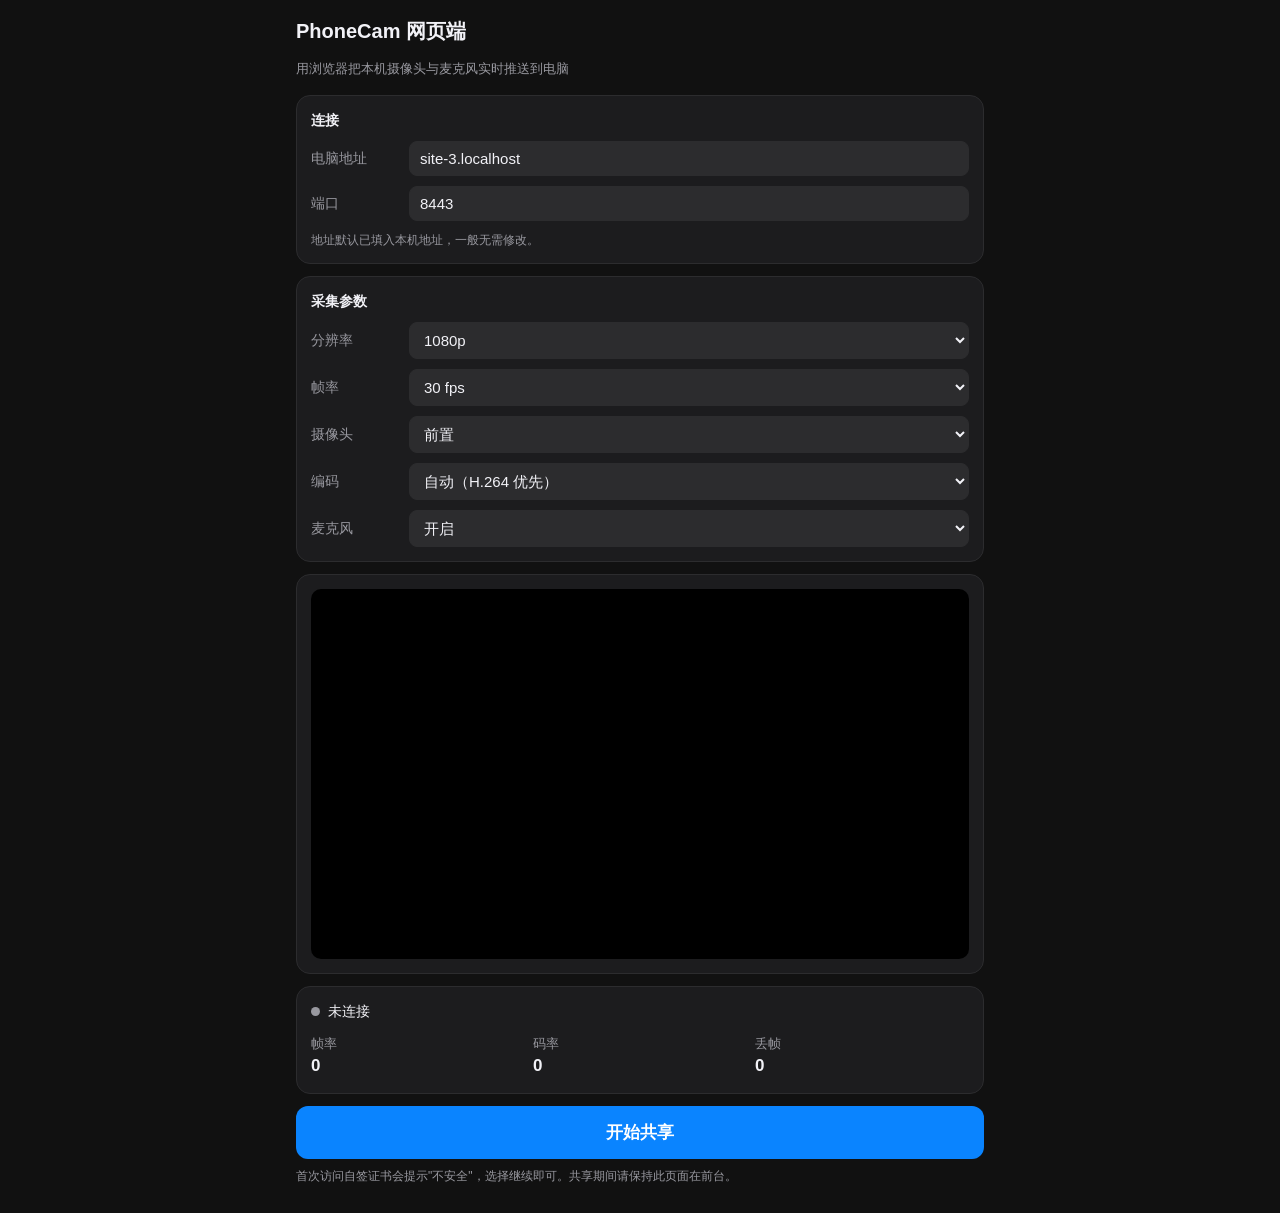
==== desktop/src/web/static/index.html @ fc671917 "fix(desktop+ios): 修复 7 项实际问题，并新增网页 HTTPS 传输模式 修复： - 启动局域网自动发现服务：此前 DiscoveryService 只在 __init__ 声明为 " ====
<!DOCTYPE html>
<html lang="zh-CN">
<head>
<meta charset="utf-8">
<meta name="viewport" content="width=device-width, initial-scale=1, maximum-scale=1, user-scalable=no">
<meta name="theme-color" content="#111111">
<title>PhoneCam 网页端</title>
<style>
  :root {
    --bg: #111111;
    --card: #1c1c1e;
    --border: #2c2c2e;
    --text: #f2f2f7;
    --muted: #98989f;
    --accent: #0a84ff;
    --danger: #ff453a;
    --ok: #30d158;
  }
  * { box-sizing: border-box; -webkit-tap-highlight-color: transparent; }
  body {
    margin: 0; padding: 16px; background: var(--bg); color: var(--text);
    font: 15px/1.5 -apple-system, BlinkMacSystemFont, "Segoe UI", "PingFang SC",
          "Microsoft YaHei", sans-serif;
    max-width: 720px; margin-inline: auto;
  }
  h1 { font-size: 20px; margin: 0 0 4px; font-weight: 600; }
  .sub { color: var(--muted); font-size: 13px; margin-bottom: 16px; }
  .card {
    background: var(--card); border: 1px solid var(--border);
    border-radius: 14px; padding: 14px; margin-bottom: 12px;
  }
  .card h2 {
    font-size: 14px; margin: 0 0 10px; font-weight: 600;
    display: flex; align-items: center; gap: 6px;
  }
  .row { display: flex; align-items: center; gap: 10px; margin-bottom: 10px; }
  .row:last-child { margin-bottom: 0; }
  .row label { flex: 0 0 88px; color: var(--muted); font-size: 14px; }
  select, input {
    flex: 1; background: #2c2c2e; color: var(--text);
    border: 1px solid var(--border); border-radius: 8px;
    padding: 8px 10px; font-size: 15px; min-width: 0;
  }
  video {
    width: 100%; border-radius: 10px; background: #000; display: block;
    aspect-ratio: 16 / 9; object-fit: contain;
  }
  button {
    width: 100%; padding: 15px; border: none; border-radius: 12px;
    font-size: 17px; font-weight: 600; color: #fff; background: var(--accent);
  }
  button.stop { background: var(--danger); }
  button:disabled { opacity: .45; }
  .status { display: flex; align-items: center; gap: 8px; font-size: 14px; }
  .dot { width: 9px; height: 9px; border-radius: 50%; background: var(--muted); flex: none; }
  .dot.on { background: var(--ok); }
  .dot.err { background: var(--danger); }
  .stats {
    display: grid; grid-template-columns: repeat(3, 1fr); gap: 8px;
    font-size: 13px; color: var(--muted);
  }
  .stats b { display: block; color: var(--text); font-size: 17px; font-weight: 600;
             font-variant-numeric: tabular-nums; }
  .hint { font-size: 12px; color: var(--muted); margin-top: 8px; }
  .warn {
    background: rgba(255,159,10,.12); border: 1px solid rgba(255,159,10,.35);
    color: #ffd60a; border-radius: 10px; padding: 10px; font-size: 13px;
  }
</style>
</head>
<body>

<h1>PhoneCam 网页端</h1>
<p class="sub">用浏览器把本机摄像头与麦克风实时推送到电脑</p>

<div id="capWarn" class="card warn" style="display:none"></div>

<div class="card">
  <h2>连接</h2>
  <div class="row">
    <label>电脑地址</label>
    <input id="host" placeholder="192.168.1.100" inputmode="url">
  </div>
  <div class="row">
    <label>端口</label>
    <input id="port" value="8443" inputmode="numeric">
  </div>
  <div class="hint">地址默认已填入本机地址，一般无需修改。</div>
</div>

<div class="card">
  <h2>采集参数</h2>
  <div class="row">
    <label>分辨率</label>
    <select id="resolution">
      <option value="3840">4K 2160p</option>
      <option value="1440">2K 1440p</option>
      <option value="1080" selected>1080p</option>
      <option value="720">720p</option>
      <option value="480">480p</option>
      <option value="240">240p</option>
    </select>
  </div>
  <div class="row">
    <label>帧率</label>
    <select id="fps">
      <option value="60">60 fps</option>
      <option value="30" selected>30 fps</option>
      <option value="24">24 fps</option>
      <option value="15">15 fps</option>
    </select>
  </div>
  <div class="row">
    <label>摄像头</label>
    <select id="facing">
      <option value="user" selected>前置</option>
      <option value="environment">后置</option>
    </select>
  </div>
  <div class="row">
    <label>编码</label>
    <select id="codec">
      <option value="auto" selected>自动（H.264 优先）</option>
      <option value="h264">H.264（WebCodecs）</option>
      <option value="jpeg">JPEG 抓帧</option>
      <option value="bgra">BGRA 原始</option>
    </select>
  </div>
  <div class="row">
    <label>麦克风</label>
    <select id="audio">
      <option value="1" selected>开启</option>
      <option value="0">关闭</option>
    </select>
  </div>
</div>

<div class="card">
  <video id="preview" autoplay muted playsinline></video>
</div>

<div class="card">
  <div class="status"><span class="dot" id="dot"></span><span id="status">未连接</span></div>
  <div class="stats" style="margin-top:12px">
    <div>帧率<b id="statFps">0</b></div>
    <div>码率<b id="statBw">0</b></div>
    <div>丢帧<b id="statDrop">0</b></div>
  </div>
</div>

<button id="toggle">开始共享</button>
<p class="hint" id="tip">
  首次访问自签证书会提示"不安全"，选择继续即可。共享期间请保持此页面在前台。
</p>

<script src="app.js"></script>
</body>
</html>
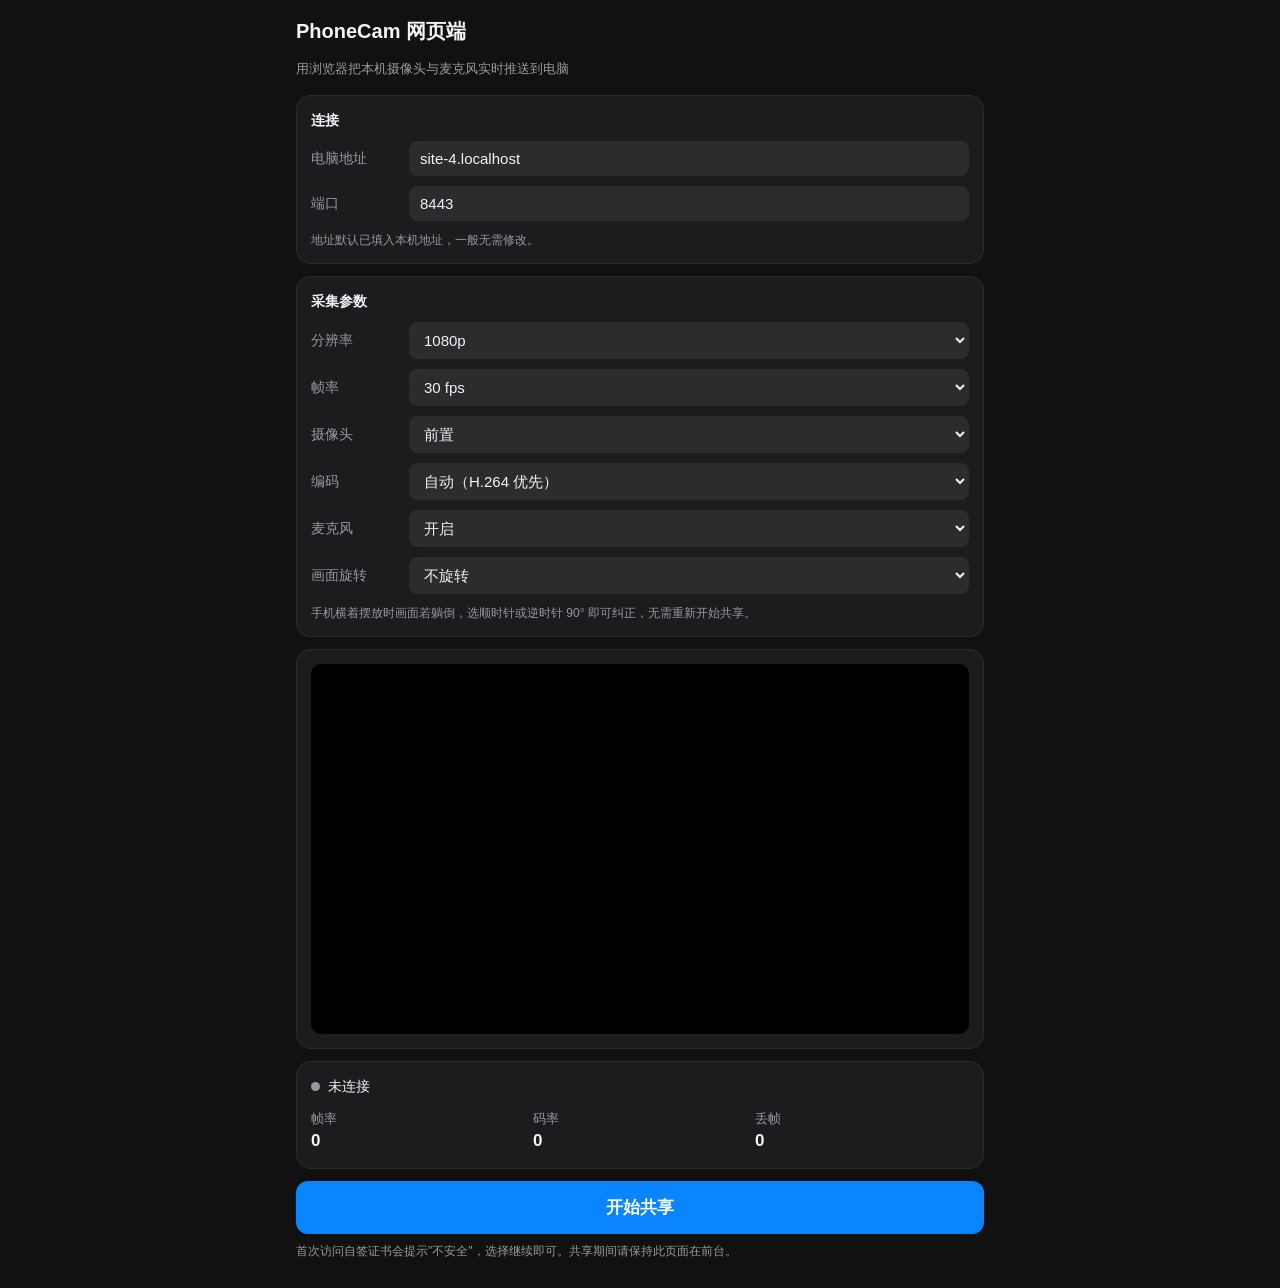
==== commit c15e838d: "perf(ios)+fix(desktop/web): iOS 性能优化与无签名 ipa 构建 iOS 性能优化（目标：超越网页端性能）： - CaptureManager: h264 模式改用 42" ====
--- a/desktop/src/web/static/index.html
+++ b/desktop/src/web/static/index.html
@@ -133,6 +133,16 @@
       <option value="0">关闭</option>
     </select>
   </div>
+  <div class="row">
+    <label>画面旋转</label>
+    <select id="rotation">
+      <option value="0" selected>不旋转</option>
+      <option value="90">顺时针 90°</option>
+      <option value="180">180°</option>
+      <option value="270">逆时针 90°</option>
+    </select>
+  </div>
+  <div class="hint">手机横着摆放时画面若躺倒，选顺时针或逆时针 90° 即可纠正，无需重新开始共享。</div>
 </div>
 
 <div class="card">
